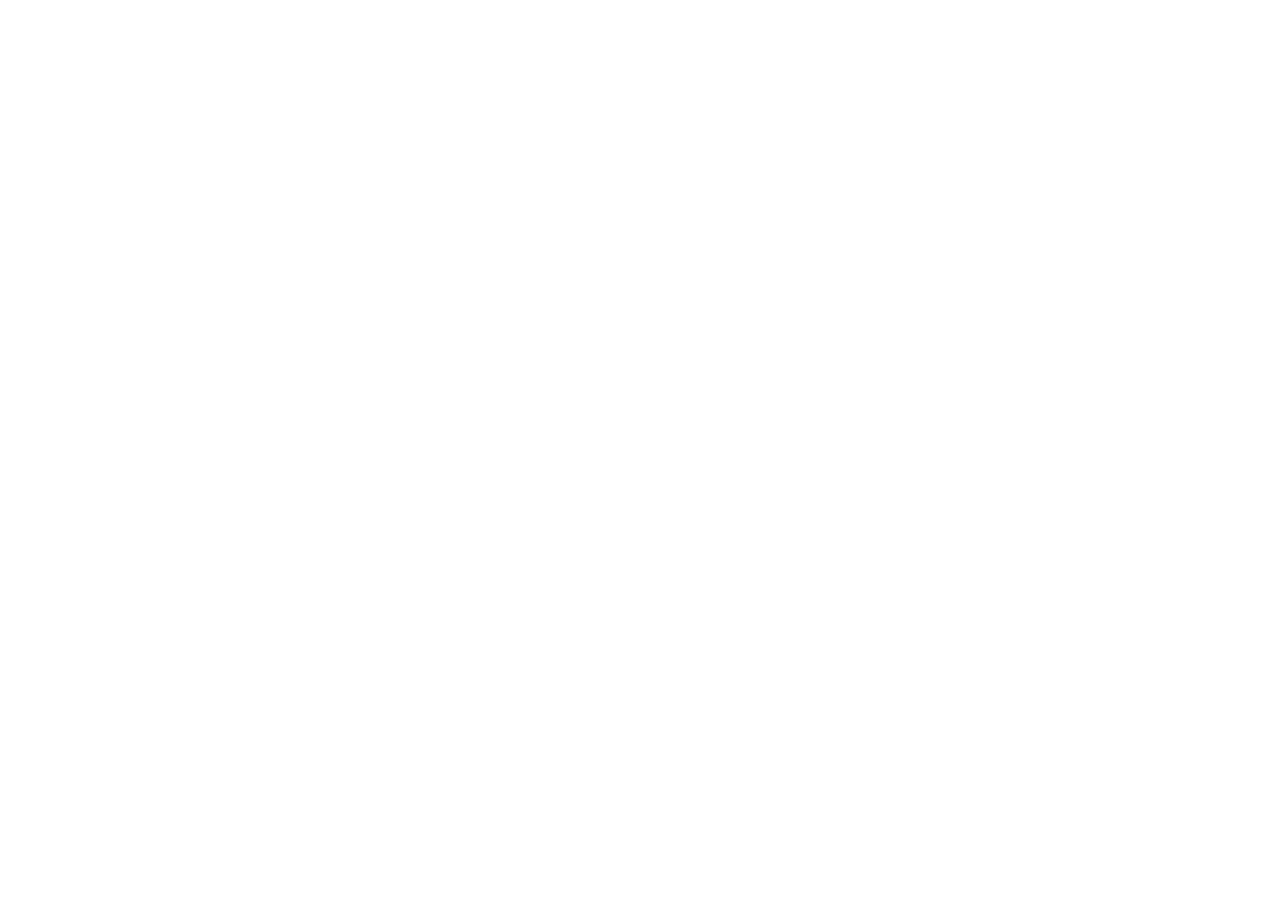
==== index.html @ 516ec65f "boxes project and arrow makes boxes" ====
<!DOCTYPE html>
<html>
	<head>
		<title>Redirecting...</title>
		<script>window.location.href = "https://wubran.github.io/3d/3d.html";</script>
	</head>
	<body>
		<h1>You probably shouldnt be seeing this >/h1>
	</body>
</html>
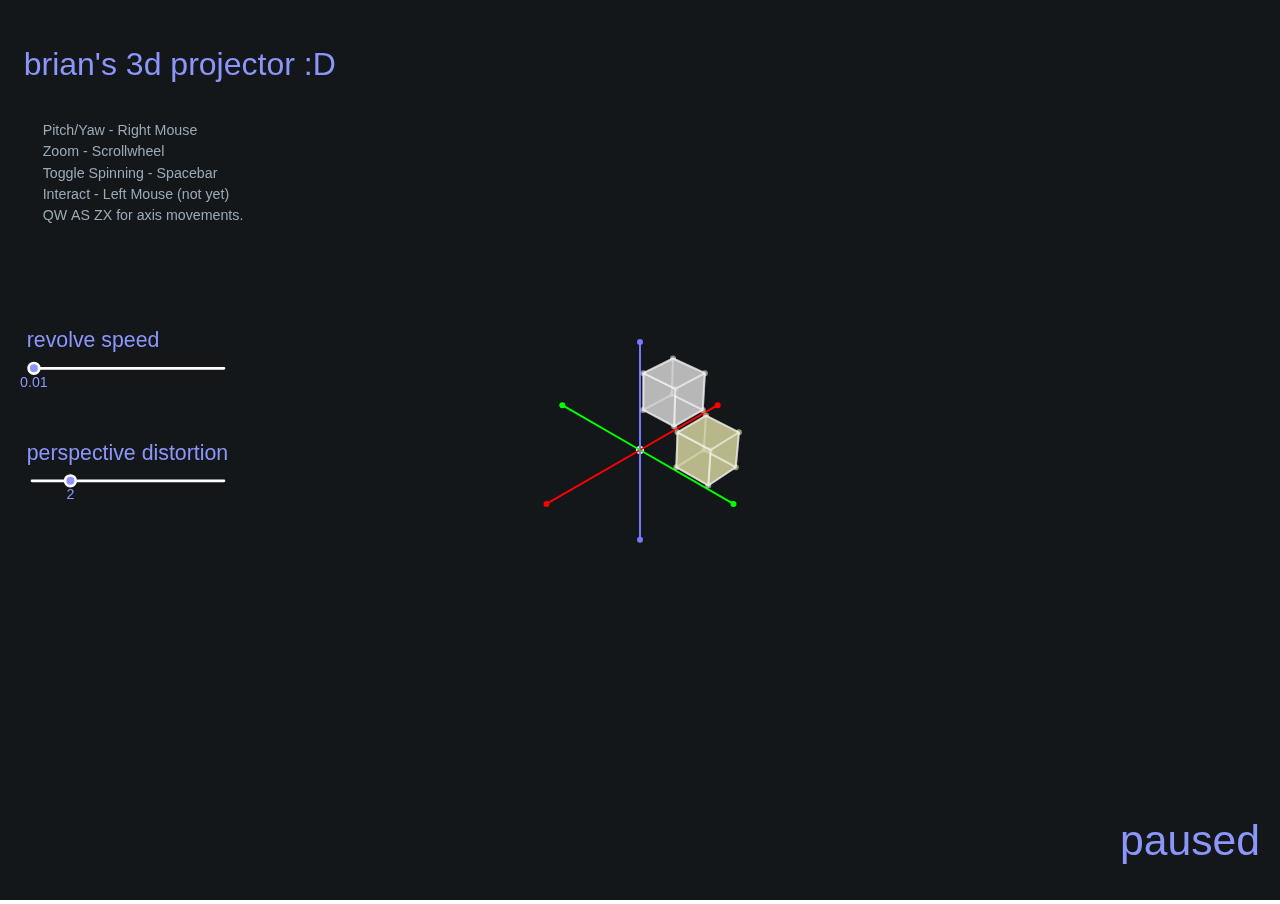
==== commit 2fc5bb79: "index.html change, some UI bits" ====
--- a/index.html
+++ b/index.html
@@ -2,7 +2,7 @@
 <html>
 	<head>
 		<title>Redirecting...</title>
-		<script>window.location.href = "https://wubran.github.io/3d/3d.html";</script>
+		<script>window.location.href = "https://wubran.github.io/3d-2048/3d2048.html";</script>
 	</head>
 	<body>
 		<h1>You probably shouldnt be seeing this >/h1>
